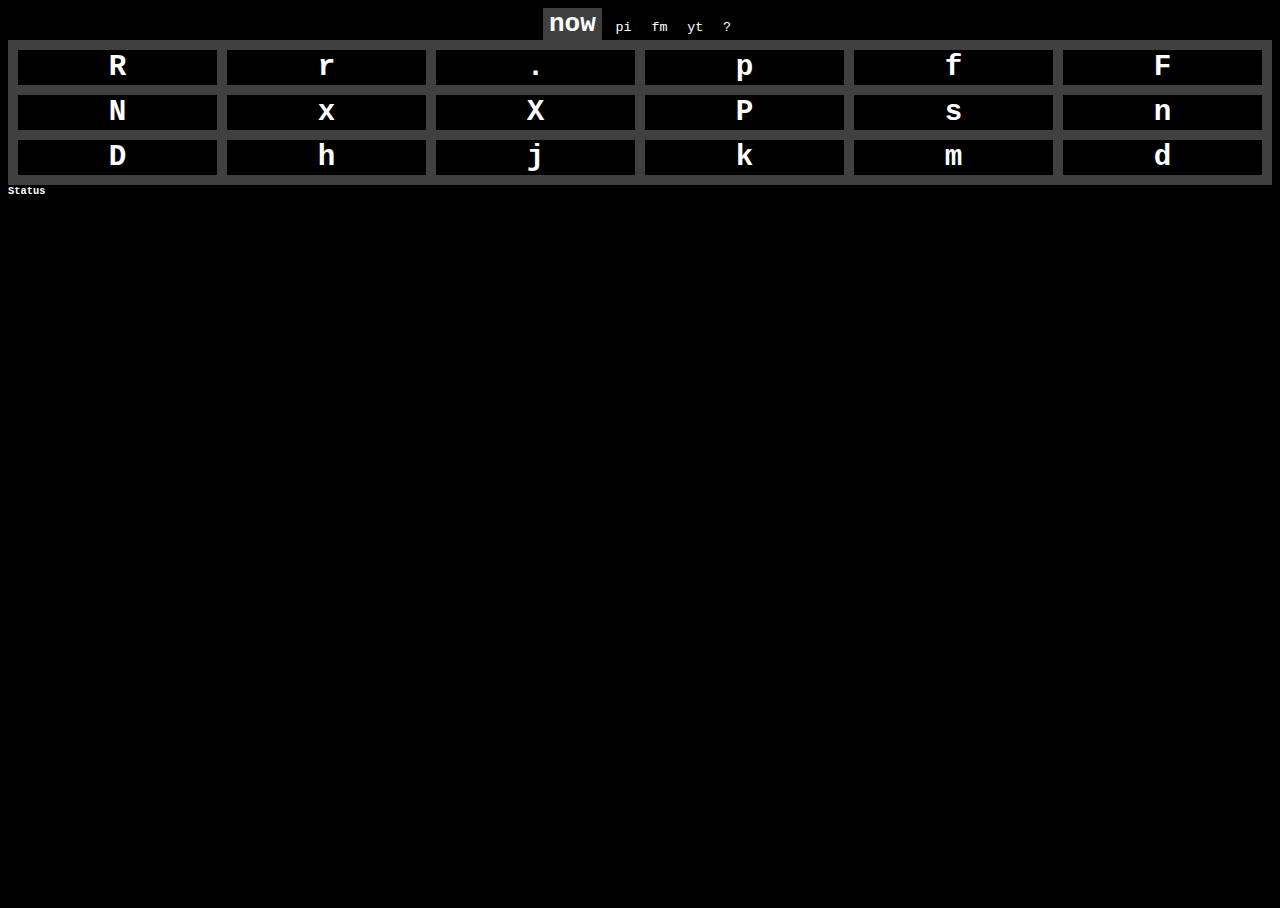
==== index.html @ 47424efc "version 1.1" ====
<!DOCTYPE html>
<!-- (C) 2013 SZABO Gergely <szg@subogero.com> GNU AGPL v3 -->
<html>
<head>
<meta charset="UTF-8">
<meta name="viewport" content="width=device-width, initial-scale=1.0">
<script src="http://hammerjs.github.io/dist/hammer.min.js"></script>
<script src="raspberry.js"></script>
<script src="fm.js"></script>
<script src="u2b.js"></script>
<script src="controls.js"></script>
<link rel="stylesheet" type="text/css" href="style.css">
<link rel="icon" href="rpi.jpg">
</head>
<body>
<script>con.getStatus();</script>
<div class="con">
<button id="blist" onclick="con.browse('list')" title="Playlist">now</button>
<button id="bhome" onclick="con.browse('home')" title="Local stuff">pi</button>
<button id="bfm"   onclick="con.browse('fm')"   title="Internet Radio">fm</button>
<button id="byt"   onclick="con.browse('yt')"   title="YouTube">yt</button>
<button id="bhelp" onclick="con.browse('help')" title="Help">?</button>
</div>
<div class="con" id="list">
<table style="width:100%"><tr>
<td><a href="javascript:void(0)" onclick="con.send('R')" title="Rewind 600s" ><div>R</div></a></td>
<td><a href="javascript:void(0)" onclick="con.send('r')" title="Rewind 30s"  ><div>r</div></a></td>
<td><a href="javascript:void(0)" onclick="con.send('.')" title="Repeat"      ><div>.</div></a></td>
<td><a href="javascript:void(0)" onclick="con.send('p')" title="Play/Pause"  ><div>p</div></a></td>
<td><a href="javascript:void(0)" onclick="con.send('f')" title="Forward 30s" ><div>f</div></a></td>
<td><a href="javascript:void(0)" onclick="con.send('F')" title="Forward 600s"><div>F</div></a></td>
</tr><tr>
<td><a href="javascript:void(0)" onclick="con.send('N')" title="Previous"    ><div>N</div></a></td>
<td><a href="javascript:void(0)" onclick="con.send('x')" title="Delete track"><div>x</div></a></td>
<td><a href="javascript:void(0)" onclick="con.send('X')" title="Delete list" ><div>X</div></a></td>
<td><a href="javascript:void(0)" onclick="con.send('P')" title="Stop"        ><div>P</div></a></td>
<td><a href="javascript:void(0)" onclick="con.send('s')" title="Toggle subs" ><div>s</div></a></td>
<td><a href="javascript:void(0)" onclick="con.send('n')" title="Next"        ><div>n</div></a></td>
</tr><tr>
<td><a href="javascript:void(0)" onclick="con.send('D')" title="Previous dir"><div>D</div></a></td>
<td><a href="javascript:void(0)" onclick="con.send('h')" title="HDMI Audio"  ><div>h</div></a></td>
<td><a href="javascript:void(0)" onclick="con.send('j')" title="Jack Audio"  ><div>j</div></a></td>
<td><a href="javascript:void(0)" onclick="con.send('k')" title="Next sound"  ><div>k</div></a></td>
<td><a href="javascript:void(0)" onclick="con.send('m')" title="Next subs"   ><div>m</div></a></td>
<td><a href="javascript:void(0)" onclick="con.send('d')" title="Next dir"    ><div>d</div></a></td>
</tr></table>
<div class="st" id="st">Status</div>
</div>
<div class="browse" id="home">Stuff on the Raspberry Pi</div>
<div class="browse" id="fm">Internet Radio Stations</div>
<div class="browse" id="yt">Search YouTube<br>
<form name="ytsearch">
<input type="text" name="ytq" size="35" maxlength="80"
onkeydown="if (event.keyCode == 13) { u2b.search(this.value); return false; }">
</form>
<div id="ytstate"><br></div>
<div id="ythits"></div>
</div>
<div class="browse" id="help">
<p class="even"><strong>Browsing</strong></p>
<p class="odd" ><button>i</button> Insert into playlist before current</p>
<p class="even"><button>a</button> Insert into playlist after current</p>
<p class="odd" ><button>A</button> Append to the end of the playlist</p>
<p class="even"><button>I</button> Interrupt playlist, play now</p>
<p class="odd" ><button>H</button> interrupt playlist, play on HDMI</p>
<p class="even"><button>J</button> interrupt playlist, play on Jack</p>
<p class="odd" ><strong>Playlist</strong></p>
<p class="even"><button>R</button> Rewind 600s </p>
<p class="odd" ><button>r</button> Rewind 30s  </p>
<p class="even"><button>.</button> Repeat      </p>
<p class="odd" ><button>p</button> Play/Pause  </p>
<p class="even"><button>f</button> Forward 30s </p>
<p class="odd" ><button>F</button> Forward 600s</p>
<p class="even"><button>N</button> Previous    </p>
<p class="odd" ><button>x</button> Delete track</p>
<p class="even"><button>X</button> Delete list </p>
<p class="odd" ><button>P</button> Stop        </p>
<p class="even"><button>s</button> Toggle subs </p>
<p class="odd" ><button>n</button> Next        </p>
<p class="even"><button>D</button> Previous dir</p>
<p class="odd" ><button>h</button> HDMI Audio  </p>
<p class="even"><button>j</button> Jack Audio  </p>
<p class="odd" ><button>k</button> Next sound  </p>
<p class="even"><button>m</button> Next subs   </p>
<p class="odd" ><button>d</button> Next dir    </p>
<p class="even"><strong>Gestures</strong></p>
<p class="odd" >Swipe left - Change to tab right</p>
<p class="even">Swipe right - Change to tab left</p>
<p class="odd" >Long press - Change to Help tab</p>
<p class="even"><strong>About RemotePi</strong></p>
<p class="odd">
remotepi 1.1<br>
Free software, distributed under the GNU AGPL v3 license<br>
Copyright 2013-2015 SZABO Gergely <szg@subogero.com>
<a href="mailto:szg@subogero.com">szg@subogero.com</a>
</p>
</div>
<script>con.browse('list');</script>
</body>
</html>
---- style.css ----
/* (C) 2013 SZABO Gergely <szg@subogero.com> GNU AGPL v3 */
html, body {
  background-color:black; color:white; font-family:Monospace;
  margin:none; padding:none;
  height: 100%;
}
button {
  background-color:black; color:white; font-family:Monospace;
  border: 1px solid white; padding:none
}
table, th, td {
  background-color:black;
  border: 10px solid #404040;
  border-collapse: collapse;
  table-layout: fixed;
  font-size:150%;
}
td.dev { width:100%; height:100% }
td a:link { color:white }
input[type=button] {
  background-color:black; color:white; font-family:Monospace;
  border: 1px solid white; padding:none
}
div.st {
  background-color:black; color:white;
  font-size:80%; font-weight:bold; text-align:left;
}
div.con { text-align:center }
div.con button { color:white }
button.tabhi { border:none; background-color:#404040; font-weight:bold; font-size:200% }
button.tablo { border:none; background-color:black }
#list { background-color:#404040; display:none }
div.browse { display:none }
#fm { background-color:#404040 }
#yt { background-color:#404040 }
p.even { background-color:#404040; margin:0; line-height:180% }
p.odd  { background-color:black; margin:0; line-height:180% }
p.now  { background-color:#202020; color:#fff080; margin:0; line-height:180% }
#nowplaying { background-color:#black; padding:5px }
#nowplaying > div { background-color:#fff080; height:5px }
a:link    { font-weight:bold; color:#b0b0ff; text-decoration:none }
a:visited { font-weight:bold; color:#b0b0ff; text-decoration:none }
hr { border:0; padding:0 }
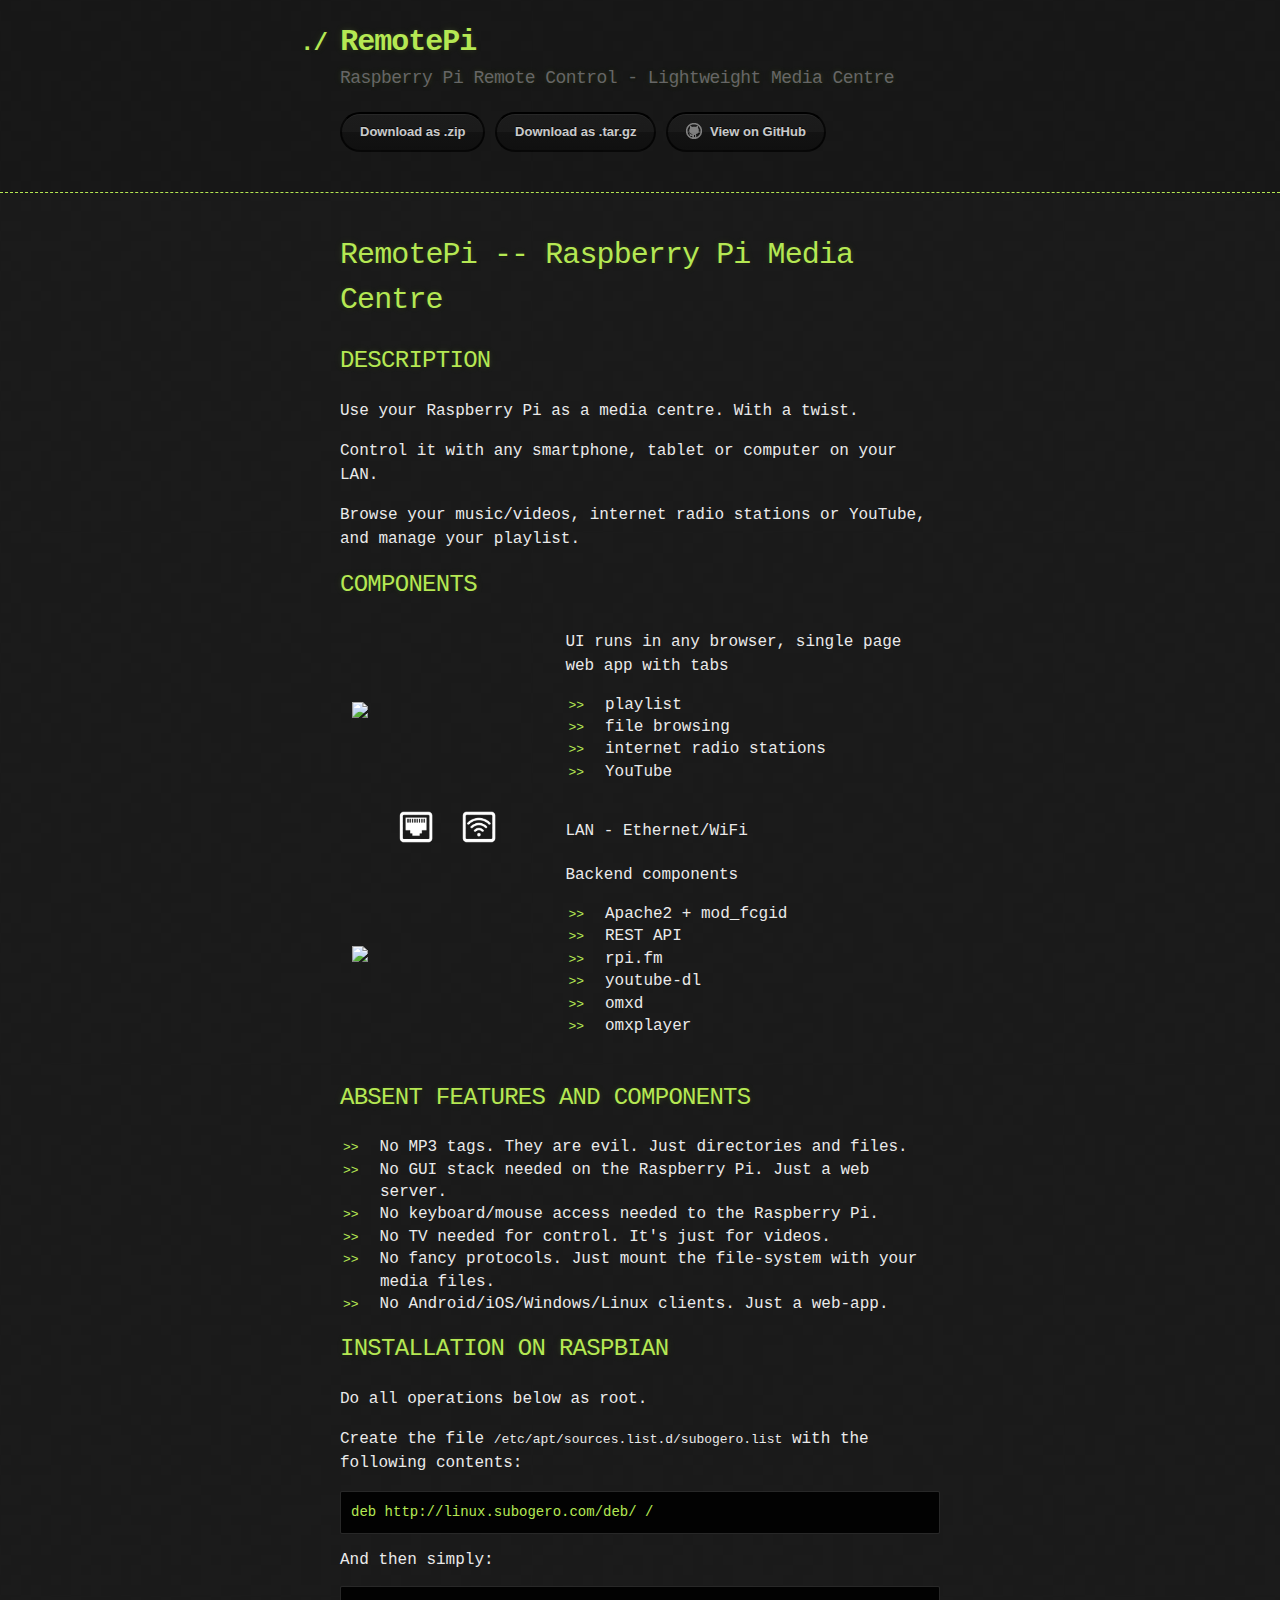
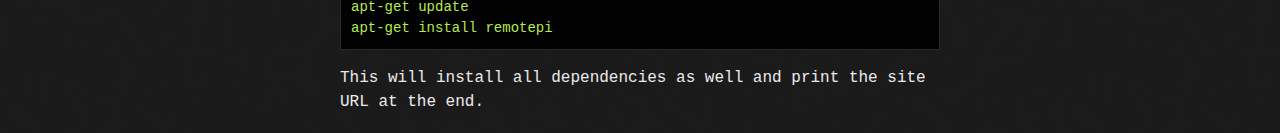
==== commit cf9a8ce1: "Soothing message about printing the site URL" ====
--- a/index.html
+++ b/index.html
@@ -1,100 +1,105 @@
 <!DOCTYPE html>
-<!-- (C) 2013 SZABO Gergely <szg@subogero.com> GNU AGPL v3 -->
 <html>
-<head>
-<meta charset="UTF-8">
-<meta name="viewport" content="width=device-width, initial-scale=1.0">
-<script src="http://hammerjs.github.io/dist/hammer.min.js"></script>
-<script src="raspberry.js"></script>
-<script src="fm.js"></script>
-<script src="u2b.js"></script>
-<script src="controls.js"></script>
-<link rel="stylesheet" type="text/css" href="style.css">
-<link rel="icon" href="rpi.jpg">
-</head>
-<body>
-<script>con.getStatus();</script>
-<div class="con">
-<button id="blist" onclick="con.browse('list')" title="Playlist">now</button>
-<button id="bhome" onclick="con.browse('home')" title="Local stuff">pi</button>
-<button id="bfm"   onclick="con.browse('fm')"   title="Internet Radio">fm</button>
-<button id="byt"   onclick="con.browse('yt')"   title="YouTube">yt</button>
-<button id="bhelp" onclick="con.browse('help')" title="Help">?</button>
-</div>
-<div class="con" id="list">
-<table style="width:100%"><tr>
-<td><a href="javascript:void(0)" onclick="con.send('R')" title="Rewind 600s" ><div>R</div></a></td>
-<td><a href="javascript:void(0)" onclick="con.send('r')" title="Rewind 30s"  ><div>r</div></a></td>
-<td><a href="javascript:void(0)" onclick="con.send('.')" title="Repeat"      ><div>.</div></a></td>
-<td><a href="javascript:void(0)" onclick="con.send('p')" title="Play/Pause"  ><div>p</div></a></td>
-<td><a href="javascript:void(0)" onclick="con.send('f')" title="Forward 30s" ><div>f</div></a></td>
-<td><a href="javascript:void(0)" onclick="con.send('F')" title="Forward 600s"><div>F</div></a></td>
-</tr><tr>
-<td><a href="javascript:void(0)" onclick="con.send('N')" title="Previous"    ><div>N</div></a></td>
-<td><a href="javascript:void(0)" onclick="con.send('x')" title="Delete track"><div>x</div></a></td>
-<td><a href="javascript:void(0)" onclick="con.send('X')" title="Delete list" ><div>X</div></a></td>
-<td><a href="javascript:void(0)" onclick="con.send('P')" title="Stop"        ><div>P</div></a></td>
-<td><a href="javascript:void(0)" onclick="con.send('s')" title="Toggle subs" ><div>s</div></a></td>
-<td><a href="javascript:void(0)" onclick="con.send('n')" title="Next"        ><div>n</div></a></td>
-</tr><tr>
-<td><a href="javascript:void(0)" onclick="con.send('D')" title="Previous dir"><div>D</div></a></td>
-<td><a href="javascript:void(0)" onclick="con.send('h')" title="HDMI Audio"  ><div>h</div></a></td>
-<td><a href="javascript:void(0)" onclick="con.send('j')" title="Jack Audio"  ><div>j</div></a></td>
-<td><a href="javascript:void(0)" onclick="con.send('k')" title="Next sound"  ><div>k</div></a></td>
-<td><a href="javascript:void(0)" onclick="con.send('m')" title="Next subs"   ><div>m</div></a></td>
-<td><a href="javascript:void(0)" onclick="con.send('d')" title="Next dir"    ><div>d</div></a></td>
-</tr></table>
-<div class="st" id="st">Status</div>
-</div>
-<div class="browse" id="home">Stuff on the Raspberry Pi</div>
-<div class="browse" id="fm">Internet Radio Stations</div>
-<div class="browse" id="yt">Search YouTube<br>
-<form name="ytsearch">
-<input type="text" name="ytq" size="35" maxlength="80"
-onkeydown="if (event.keyCode == 13) { u2b.search(this.value); return false; }">
-</form>
-<div id="ytstate"><br></div>
-<div id="ythits"></div>
-</div>
-<div class="browse" id="help">
-<p class="even"><strong>Browsing</strong></p>
-<p class="odd" ><button>i</button> Insert into playlist before current</p>
-<p class="even"><button>a</button> Insert into playlist after current</p>
-<p class="odd" ><button>A</button> Append to the end of the playlist</p>
-<p class="even"><button>I</button> Interrupt playlist, play now</p>
-<p class="odd" ><button>H</button> interrupt playlist, play on HDMI</p>
-<p class="even"><button>J</button> interrupt playlist, play on Jack</p>
-<p class="odd" ><strong>Playlist</strong></p>
-<p class="even"><button>R</button> Rewind 600s </p>
-<p class="odd" ><button>r</button> Rewind 30s  </p>
-<p class="even"><button>.</button> Repeat      </p>
-<p class="odd" ><button>p</button> Play/Pause  </p>
-<p class="even"><button>f</button> Forward 30s </p>
-<p class="odd" ><button>F</button> Forward 600s</p>
-<p class="even"><button>N</button> Previous    </p>
-<p class="odd" ><button>x</button> Delete track</p>
-<p class="even"><button>X</button> Delete list </p>
-<p class="odd" ><button>P</button> Stop        </p>
-<p class="even"><button>s</button> Toggle subs </p>
-<p class="odd" ><button>n</button> Next        </p>
-<p class="even"><button>D</button> Previous dir</p>
-<p class="odd" ><button>h</button> HDMI Audio  </p>
-<p class="even"><button>j</button> Jack Audio  </p>
-<p class="odd" ><button>k</button> Next sound  </p>
-<p class="even"><button>m</button> Next subs   </p>
-<p class="odd" ><button>d</button> Next dir    </p>
-<p class="even"><strong>Gestures</strong></p>
-<p class="odd" >Swipe left - Change to tab right</p>
-<p class="even">Swipe right - Change to tab left</p>
-<p class="odd" >Long press - Change to Help tab</p>
-<p class="even"><strong>About RemotePi</strong></p>
-<p class="odd">
-remotepi 1.1<br>
-Free software, distributed under the GNU AGPL v3 license<br>
-Copyright 2013-2015 SZABO Gergely <szg@subogero.com>
-<a href="mailto:szg@subogero.com">szg@subogero.com</a>
-</p>
-</div>
-<script>con.browse('list');</script>
-</body>
+  <head>
+    <meta charset='utf-8'>
+    <meta http-equiv="X-UA-Compatible" content="chrome=1">
+
+    <link rel="stylesheet" type="text/css" href="stylesheets/stylesheet.css" media="screen">
+    <link rel="stylesheet" type="text/css" href="stylesheets/pygment_trac.css" media="screen">
+    <link rel="stylesheet" type="text/css" href="stylesheets/print.css" media="print">
+
+    <title>RemotePi by subogero</title>
+  </head>
+
+  <body>
+
+    <header>
+      <div class="container">
+        <h1>RemotePi</h1>
+        <h2>Raspberry Pi Remote Control - Lightweight Media Centre</h2>
+
+        <section id="downloads">
+          <a href="https://github.com/subogero/remotepi/zipball/master" class="btn">Download as .zip</a>
+          <a href="https://github.com/subogero/remotepi/tarball/master" class="btn">Download as .tar.gz</a>
+          <a href="https://github.com/subogero/remotepi" class="btn btn-github"><span class="icon"></span>View on GitHub</a>
+        </section>
+      </div>
+    </header>
+
+    <div class="container">
+      <section id="main_content">
+        <h1>
+<a id="remotepi----raspberry-pi-media-centre-with-remote-control" class="anchor" href="#remotepi----raspberry-pi-media-centre-with-remote-control" aria-hidden="true"><span class="octicon octicon-link"></span></a>RemotePi -- Raspberry Pi Media Centre</h1>
+
+<h2>
+<a id="description" class="anchor" href="#description" aria-hidden="true"><span class="octicon octicon-link"></span></a>DESCRIPTION</h2>
+
+<p>Use your Raspberry Pi as a media centre. With a twist.</p>
+
+<p>Control it with any smartphone, tablet or computer on your LAN.</p>
+
+<p>Browse your music/videos, internet radio stations or YouTube,
+and manage your playlist.</p>
+
+<h2>
+<a id="components" class="anchor" href="#components" aria-hidden="true"><span class="octicon octicon-link"></span></a>COMPONENTS</h2>
+
+<table>
+<tr>
+<td><img src="images/ui.jpg"></td>
+<td>
+UI runs in any browser, single page web app with tabs
+<ul>
+<li>playlist</li>
+<li>file browsing</li>
+<li>internet radio stations</li>
+<li>YouTube</li>
+</ul>
+</td>
+</tr>
+<tr>
+<td><img src="images/lan.png"></td>
+<td>LAN - Ethernet/WiFi</td>
+</tr>
+<tr>
+<td><img src="images/raspi.png"></td>
+<td>
+Backend components
+<ul>
+<li>Apache2 + mod_fcgid</li>
+<li>REST API</li>
+<li>rpi.fm</li>
+<li>youtube-dl</li>
+<li>omxd</li>
+<li>omxplayer</li>
+</ul>
+</td>
+</tr>
+</table>
+
+<h2>
+<a id="absent" class="anchor" href="#absent" aria-hidden="true"><span class="octicon octicon-link"></span></a>ABSENT FEATURES AND COMPONENTS</h2>
+
+<ul>
+<li>No MP3 tags. They are evil. Just directories and files.</li>
+<li>No GUI stack needed on the Raspberry Pi. Just a web server.</li>
+<li>No keyboard/mouse access needed to the Raspberry Pi.</li>
+<li>No TV needed for control. It's just for videos.</li>
+<li>No fancy protocols. Just mount the file-system with your media files.</li>
+<li>No Android/iOS/Windows/Linux clients. Just a web-app.</li>
+</ul>
+
+<h2>
+<a id="install" class="anchor" href="#install" aria-hidden="true"><span class="octicon octicon-link"></span></a>INSTALLATION ON RASPBIAN</h2>
+
+<p>Do all operations below as root.</p>
+<p>Create the file <code>/etc/apt/sources.list.d/subogero.list</code> with the following contents:</p>
+<pre>deb http://linux.subogero.com/deb/ /</pre>
+And then simply:
+<pre>
+apt-get update
+apt-get install remotepi
+</pre>
+<p>This will install all dependencies as well and print the site URL at the end.</p>
+  </body>
 </html>
--- a/stylesheets/stylesheet.css
+++ b/stylesheets/stylesheet.css
@@ -0,0 +1,247 @@
+body {
+  margin: 0;
+  padding: 0;
+  background: #151515 url("../images/bkg.png") 0 0;
+  color: #eaeaea;
+  font: 16px;
+  line-height: 1.5;
+  font-family: Monaco, "Bitstream Vera Sans Mono", "Lucida Console", Terminal, monospace;
+}
+
+/* General & 'Reset' Stuff */
+
+.container {
+  width: 90%;
+  max-width: 600px;
+  margin: 0 auto;
+}
+
+section {
+  display: block;
+  margin: 0 0 20px 0;
+}
+
+h1, h2, h3, h4, h5, h6 {
+  margin: 0 0 20px;
+}
+
+li {
+  line-height: 1.4 ;
+}
+
+/* Header, <header>
+   header   - container
+   h1       - project name
+   h2       - project description
+*/
+
+header {
+  background: rgba(0, 0, 0, 0.1);
+  width: 100%;
+  border-bottom: 1px dashed #b5e853;
+  padding: 20px 0;
+  margin: 0 0 40px 0;
+}
+
+header h1 {
+  font-size: 30px;
+  line-height: 1.5;
+  margin: 0 0 0 -40px;
+  font-weight: bold;
+  font-family: Monaco, "Bitstream Vera Sans Mono", "Lucida Console", Terminal, monospace;
+  color: #b5e853;
+  text-shadow: 0 1px 1px rgba(0, 0, 0, 0.1),
+               0 0 5px rgba(181, 232, 83, 0.1),
+               0 0 10px rgba(181, 232, 83, 0.1);
+  letter-spacing: -1px;
+  -webkit-font-smoothing: antialiased;
+}
+
+header h1:before {
+  content: "./ ";
+  font-size: 24px;
+}
+
+header h2 {
+  font-size: 18px;
+  font-weight: 300;
+  color: #666;
+}
+
+#downloads .btn {
+  display: inline-block;
+  text-align: center;
+  margin: 0;
+}
+
+/* Main Content
+*/
+
+#main_content {
+  width: 100%;
+  -webkit-font-smoothing: antialiased;
+}
+section img {
+  max-width: 100%
+}
+
+h1, h2, h3, h4, h5, h6 {
+  font-weight: normal;
+  font-family: Monaco, "Bitstream Vera Sans Mono", "Lucida Console", Terminal, monospace;
+  color: #b5e853;
+  letter-spacing: -0.03em;
+  text-shadow: 0 1px 1px rgba(0, 0, 0, 0.1),
+               0 0 5px rgba(181, 232, 83, 0.1),
+               0 0 10px rgba(181, 232, 83, 0.1);
+}
+
+#main_content h1 {
+  font-size: 30px;
+}
+
+#main_content h2 {
+  font-size: 24px;
+}
+
+#main_content h3 {
+  font-size: 18px;
+}
+
+#main_content h4 {
+  font-size: 14px;
+}
+
+#main_content h5 {
+  font-size: 12px;
+  text-transform: uppercase;
+  margin: 0 0 5px 0;
+}
+
+#main_content h6 {
+  font-size: 12px;
+  text-transform: uppercase;
+  color: #999;
+  margin: 0 0 5px 0;
+}
+
+dt {
+  font-style: italic;
+  font-weight: bold;
+}
+
+ul li {
+  list-style: none;
+}
+
+ul li:before {
+  content: ">>";
+  font-family: Monaco, "Bitstream Vera Sans Mono", "Lucida Console", Terminal, monospace;
+  font-size: 13px;
+  color: #b5e853;
+  margin-left: -37px;
+  margin-right: 21px;
+  line-height: 16px;
+}
+
+blockquote {
+  color: #aaa;
+  padding-left: 10px;
+  border-left: 1px dotted #666;
+}
+
+pre {
+  background: rgba(0, 0, 0, 0.9);
+  border: 1px solid rgba(255, 255, 255, 0.15);
+  padding: 10px;
+  font-size: 14px;
+  color: #b5e853;
+  border-radius: 2px;
+  -moz-border-radius: 2px;
+  -webkit-border-radius: 2px;
+  text-wrap: normal;
+  overflow: auto;
+  overflow-y: hidden;
+}
+
+table {
+  width: 100%;
+  margin: 0 0 20px 0;
+}
+
+th {
+  text-align: left;
+  border-bottom: 1px dashed #b5e853;
+  padding: 5px 10px;
+}
+
+td {
+  padding: 5px 10px;
+}
+
+hr {
+  height: 0;
+  border: 0;
+  border-bottom: 1px dashed #b5e853;
+  color: #b5e853;
+}
+
+/* Buttons
+*/
+
+.btn {
+  display: inline-block;
+  background: -webkit-linear-gradient(top, rgba(40, 40, 40, 0.3), rgba(35, 35, 35, 0.3) 50%, rgba(10, 10, 10, 0.3) 50%, rgba(0, 0, 0, 0.3));
+  padding: 8px 18px;
+  border-radius: 50px;
+  border: 2px solid rgba(0, 0, 0, 0.7);
+  border-bottom: 2px solid rgba(0, 0, 0, 0.7);
+  border-top: 2px solid rgba(0, 0, 0, 1);
+  color: rgba(255, 255, 255, 0.8);
+  font-family: Helvetica, Arial, sans-serif;
+  font-weight: bold;
+  font-size: 13px;
+  text-decoration: none;
+  text-shadow: 0 -1px 0 rgba(0, 0, 0, 0.75);
+  box-shadow: inset 0 1px 0 rgba(255, 255, 255, 0.05);
+}
+
+.btn:hover {
+  background: -webkit-linear-gradient(top, rgba(40, 40, 40, 0.6), rgba(35, 35, 35, 0.6) 50%, rgba(10, 10, 10, 0.8) 50%, rgba(0, 0, 0, 0.8));
+}
+
+.btn .icon {
+  display: inline-block;
+  width: 16px;
+  height: 16px;
+  margin: 1px 8px 0 0;
+  float: left;
+}
+
+.btn-github .icon {
+  opacity: 0.6;
+  background: url("../images/blacktocat.png") 0 0 no-repeat;
+}
+
+/* Links
+   a, a:hover, a:visited
+*/
+
+a {
+  color: #63c0f5;
+  text-shadow: 0 0 5px rgba(104, 182, 255, 0.5);
+}
+
+/* Clearfix */
+
+.cf:before, .cf:after {
+  content:"";
+  display:table;
+}
+
+.cf:after {
+  clear:both;
+}
+
+.cf {
+  zoom:1;
+}--- a/stylesheets/pygment_trac.css
+++ b/stylesheets/pygment_trac.css
@@ -0,0 +1,68 @@
+.highlight .c { color: #999988; font-style: italic } /* Comment */
+.highlight .err { color: #a61717; background-color: #e3d2d2 } /* Error */
+.highlight .k { font-weight: bold } /* Keyword */
+.highlight .o { font-weight: bold } /* Operator */
+.highlight .cm { color: #999988; font-style: italic } /* Comment.Multiline */
+.highlight .cp { color: #999999; font-weight: bold } /* Comment.Preproc */
+.highlight .c1 { color: #999988; font-style: italic } /* Comment.Single */
+.highlight .cs { color: #999999; font-weight: bold; font-style: italic } /* Comment.Special */
+.highlight .gd { color: #000000; background-color: #ffdddd } /* Generic.Deleted */
+.highlight .gd .x { color: #000000; background-color: #ffaaaa } /* Generic.Deleted.Specific */
+.highlight .ge { font-style: italic } /* Generic.Emph */
+.highlight .gr { color: #aa0000 } /* Generic.Error */
+.highlight .gh { color: #999999 } /* Generic.Heading */
+.highlight .gi { color: #000000; background-color: #ddffdd } /* Generic.Inserted */
+.highlight .gi .x { color: #000000; background-color: #aaffaa } /* Generic.Inserted.Specific */
+.highlight .go { color: #888888 } /* Generic.Output */
+.highlight .gp { color: #555555 } /* Generic.Prompt */
+.highlight .gs { font-weight: bold } /* Generic.Strong */
+.highlight .gu { color: #800080; font-weight: bold; } /* Generic.Subheading */
+.highlight .gt { color: #aa0000 } /* Generic.Traceback */
+.highlight .kc { font-weight: bold } /* Keyword.Constant */
+.highlight .kd { font-weight: bold } /* Keyword.Declaration */
+.highlight .kn { font-weight: bold } /* Keyword.Namespace */
+.highlight .kp { font-weight: bold } /* Keyword.Pseudo */
+.highlight .kr { font-weight: bold } /* Keyword.Reserved */
+.highlight .kt { color: #445588; font-weight: bold } /* Keyword.Type */
+.highlight .m { color: #009999 } /* Literal.Number */
+.highlight .s { color: #d14 } /* Literal.String */
+.highlight .na { color: #008080 } /* Name.Attribute */
+.highlight .nb { color: #0086B3 } /* Name.Builtin */
+.highlight .nc { color: #445588; font-weight: bold } /* Name.Class */
+.highlight .no { color: #008080 } /* Name.Constant */
+.highlight .ni { color: #800080 } /* Name.Entity */
+.highlight .ne { color: #990000; font-weight: bold } /* Name.Exception */
+.highlight .nf { color: #990000; font-weight: bold } /* Name.Function */
+.highlight .nn { color: #555555 } /* Name.Namespace */
+.highlight .nt { color: #CBDFFF } /* Name.Tag */
+.highlight .nv { color: #008080 } /* Name.Variable */
+.highlight .ow { font-weight: bold } /* Operator.Word */
+.highlight .w { color: #bbbbbb } /* Text.Whitespace */
+.highlight .mf { color: #009999 } /* Literal.Number.Float */
+.highlight .mh { color: #009999 } /* Literal.Number.Hex */
+.highlight .mi { color: #009999 } /* Literal.Number.Integer */
+.highlight .mo { color: #009999 } /* Literal.Number.Oct */
+.highlight .sb { color: #d14 } /* Literal.String.Backtick */
+.highlight .sc { color: #d14 } /* Literal.String.Char */
+.highlight .sd { color: #d14 } /* Literal.String.Doc */
+.highlight .s2 { color: #d14 } /* Literal.String.Double */
+.highlight .se { color: #d14 } /* Literal.String.Escape */
+.highlight .sh { color: #d14 } /* Literal.String.Heredoc */
+.highlight .si { color: #d14 } /* Literal.String.Interpol */
+.highlight .sx { color: #d14 } /* Literal.String.Other */
+.highlight .sr { color: #009926 } /* Literal.String.Regex */
+.highlight .s1 { color: #d14 } /* Literal.String.Single */
+.highlight .ss { color: #990073 } /* Literal.String.Symbol */
+.highlight .bp { color: #999999 } /* Name.Builtin.Pseudo */
+.highlight .vc { color: #008080 } /* Name.Variable.Class */
+.highlight .vg { color: #008080 } /* Name.Variable.Global */
+.highlight .vi { color: #008080 } /* Name.Variable.Instance */
+.highlight .il { color: #009999 } /* Literal.Number.Integer.Long */
+
+.type-csharp .highlight .k { color: #0000FF }
+.type-csharp .highlight .kt { color: #0000FF }
+.type-csharp .highlight .nf { color: #000000; font-weight: normal }
+.type-csharp .highlight .nc { color: #2B91AF }
+.type-csharp .highlight .nn { color: #000000 }
+.type-csharp .highlight .s { color: #A31515 }
+.type-csharp .highlight .sc { color: #A31515 }
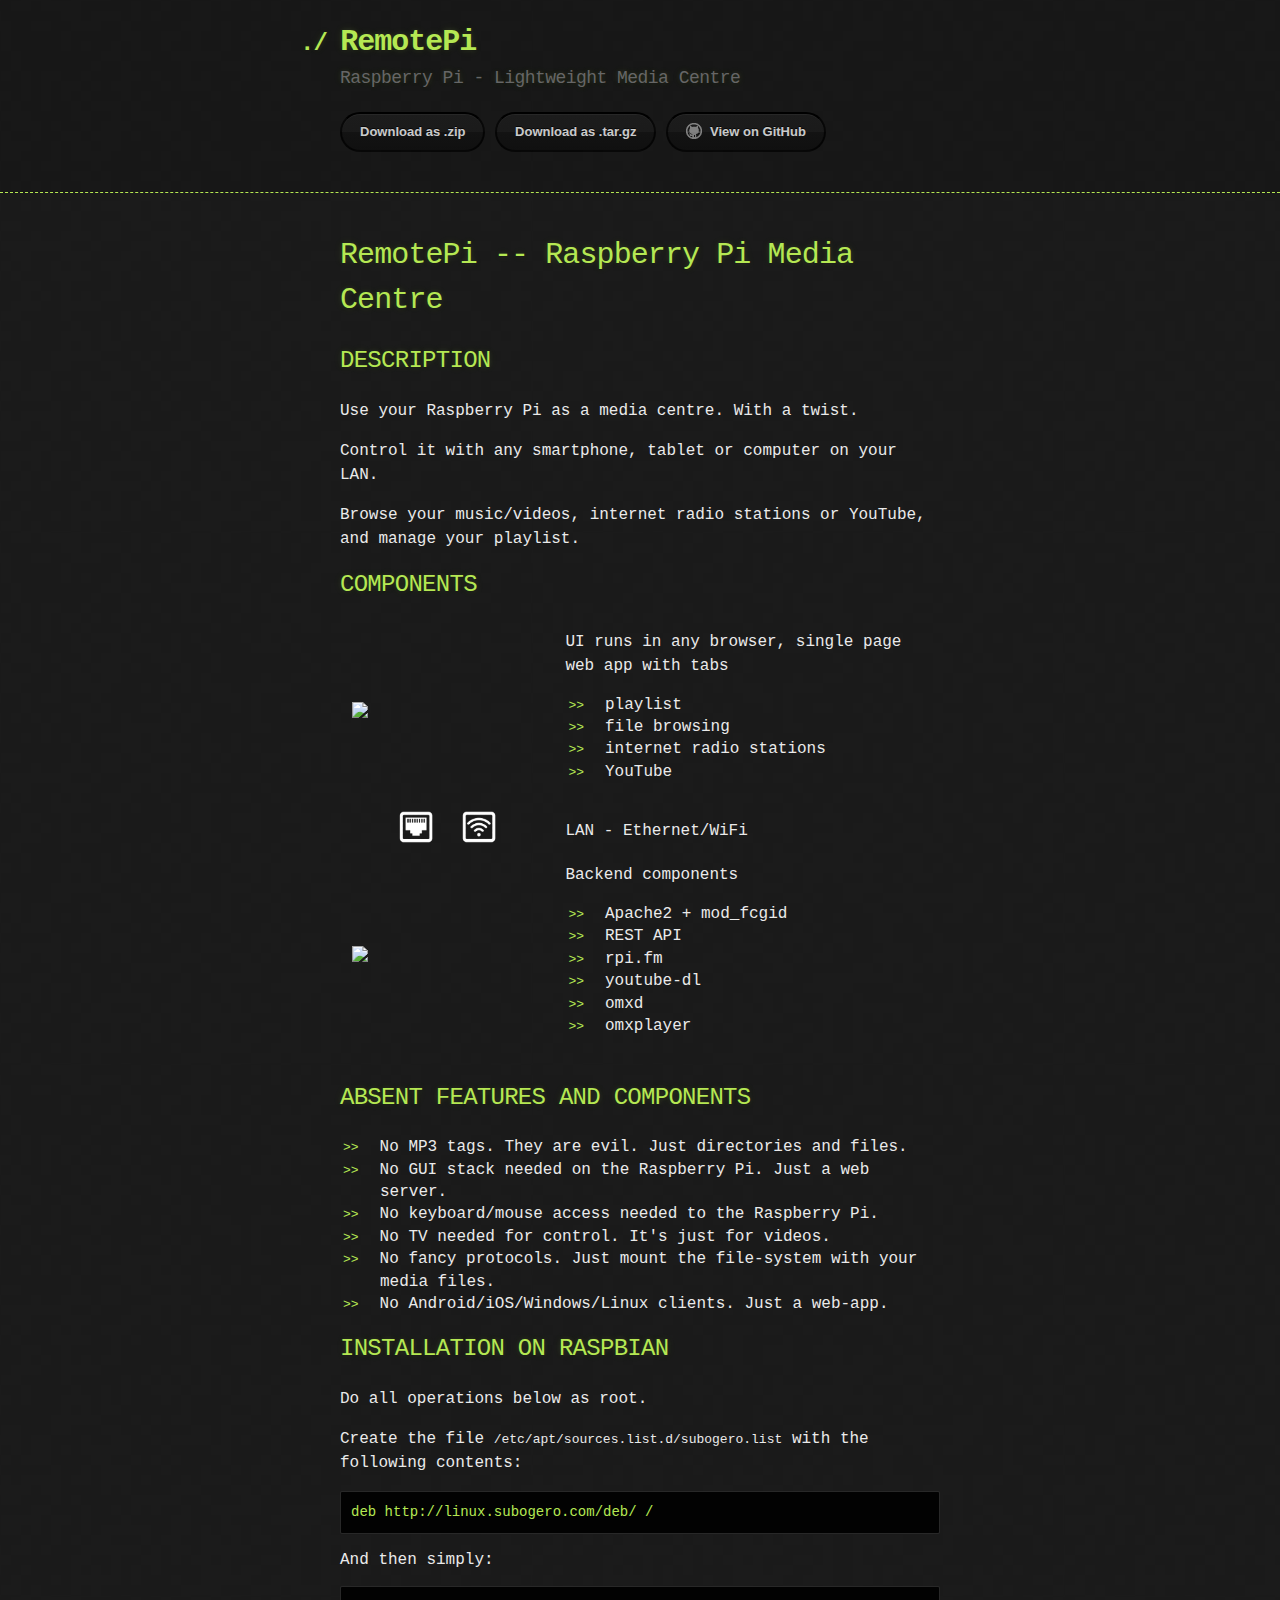
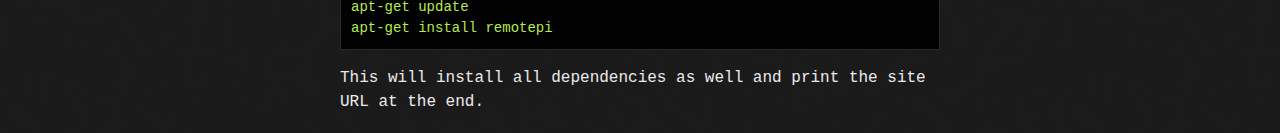
==== commit 6382200b: "Simpler title" ====
--- a/index.html
+++ b/index.html
@@ -16,7 +16,7 @@
     <header>
       <div class="container">
         <h1>RemotePi</h1>
-        <h2>Raspberry Pi Remote Control - Lightweight Media Centre</h2>
+        <h2>Raspberry Pi - Lightweight Media Centre</h2>
 
         <section id="downloads">
           <a href="https://github.com/subogero/remotepi/zipball/master" class="btn">Download as .zip</a>
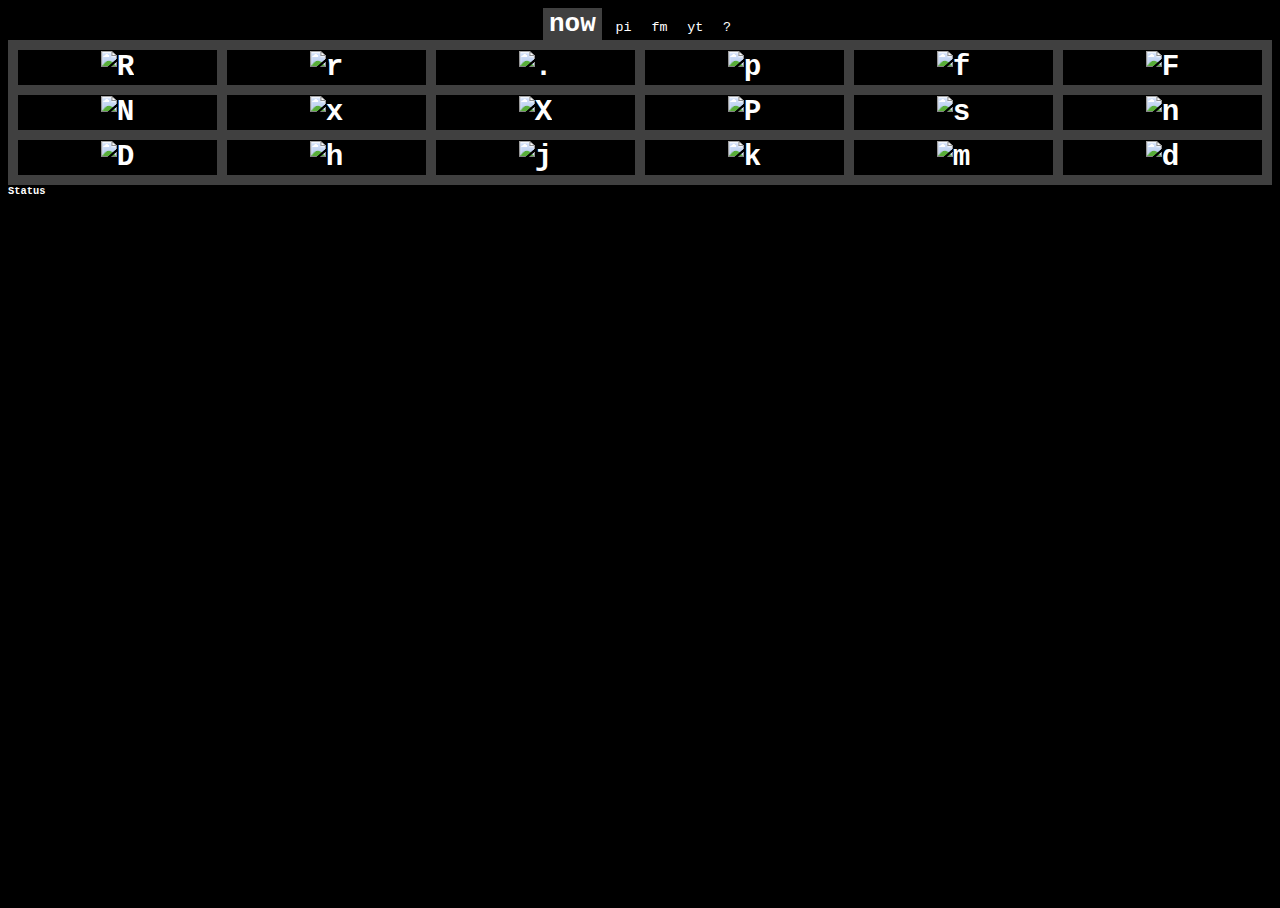
==== commit ea3e707f: "version 1.2" ====
--- a/index.html
+++ b/index.html
@@ -1,105 +1,98 @@
 <!DOCTYPE html>
+<!-- (C) 2013 SZABO Gergely <szg@subogero.com> GNU AGPL v3 -->
 <html>
-  <head>
-    <meta charset='utf-8'>
-    <meta http-equiv="X-UA-Compatible" content="chrome=1">
-
-    <link rel="stylesheet" type="text/css" href="stylesheets/stylesheet.css" media="screen">
-    <link rel="stylesheet" type="text/css" href="stylesheets/pygment_trac.css" media="screen">
-    <link rel="stylesheet" type="text/css" href="stylesheets/print.css" media="print">
-
-    <title>RemotePi by subogero</title>
-  </head>
-
-  <body>
-
-    <header>
-      <div class="container">
-        <h1>RemotePi</h1>
-        <h2>Raspberry Pi - Lightweight Media Centre</h2>
-
-        <section id="downloads">
-          <a href="https://github.com/subogero/remotepi/zipball/master" class="btn">Download as .zip</a>
-          <a href="https://github.com/subogero/remotepi/tarball/master" class="btn">Download as .tar.gz</a>
-          <a href="https://github.com/subogero/remotepi" class="btn btn-github"><span class="icon"></span>View on GitHub</a>
-        </section>
-      </div>
-    </header>
-
-    <div class="container">
-      <section id="main_content">
-        <h1>
-<a id="remotepi----raspberry-pi-media-centre-with-remote-control" class="anchor" href="#remotepi----raspberry-pi-media-centre-with-remote-control" aria-hidden="true"><span class="octicon octicon-link"></span></a>RemotePi -- Raspberry Pi Media Centre</h1>
-
-<h2>
-<a id="description" class="anchor" href="#description" aria-hidden="true"><span class="octicon octicon-link"></span></a>DESCRIPTION</h2>
-
-<p>Use your Raspberry Pi as a media centre. With a twist.</p>
-
-<p>Control it with any smartphone, tablet or computer on your LAN.</p>
-
-<p>Browse your music/videos, internet radio stations or YouTube,
-and manage your playlist.</p>
-
-<h2>
-<a id="components" class="anchor" href="#components" aria-hidden="true"><span class="octicon octicon-link"></span></a>COMPONENTS</h2>
-
-<table>
-<tr>
-<td><img src="images/ui.jpg"></td>
-<td>
-UI runs in any browser, single page web app with tabs
-<ul>
-<li>playlist</li>
-<li>file browsing</li>
-<li>internet radio stations</li>
-<li>YouTube</li>
-</ul>
-</td>
-</tr>
-<tr>
-<td><img src="images/lan.png"></td>
-<td>LAN - Ethernet/WiFi</td>
-</tr>
-<tr>
-<td><img src="images/raspi.png"></td>
-<td>
-Backend components
-<ul>
-<li>Apache2 + mod_fcgid</li>
-<li>REST API</li>
-<li>rpi.fm</li>
-<li>youtube-dl</li>
-<li>omxd</li>
-<li>omxplayer</li>
-</ul>
-</td>
-</tr>
-</table>
-
-<h2>
-<a id="absent" class="anchor" href="#absent" aria-hidden="true"><span class="octicon octicon-link"></span></a>ABSENT FEATURES AND COMPONENTS</h2>
-
-<ul>
-<li>No MP3 tags. They are evil. Just directories and files.</li>
-<li>No GUI stack needed on the Raspberry Pi. Just a web server.</li>
-<li>No keyboard/mouse access needed to the Raspberry Pi.</li>
-<li>No TV needed for control. It's just for videos.</li>
-<li>No fancy protocols. Just mount the file-system with your media files.</li>
-<li>No Android/iOS/Windows/Linux clients. Just a web-app.</li>
-</ul>
-
-<h2>
-<a id="install" class="anchor" href="#install" aria-hidden="true"><span class="octicon octicon-link"></span></a>INSTALLATION ON RASPBIAN</h2>
-
-<p>Do all operations below as root.</p>
-<p>Create the file <code>/etc/apt/sources.list.d/subogero.list</code> with the following contents:</p>
-<pre>deb http://linux.subogero.com/deb/ /</pre>
-And then simply:
-<pre>
-apt-get update
-apt-get install remotepi
-</pre>
-<p>This will install all dependencies as well and print the site URL at the end.</p>
-  </body>
+<head>
+<meta charset="UTF-8">
+<meta name="viewport" content="width=device-width, initial-scale=1.0">
+<script src="http://hammerjs.github.io/dist/hammer.min.js"></script>
+<script src="util.js"></script>
+<script src="raspberry.js"></script>
+<script src="fm.js"></script>
+<script src="u2b.js"></script>
+<script src="controls.js"></script>
+<link rel="stylesheet" type="text/css" href="style.css">
+<link rel="icon" href="img/rpi.jpg">
+</head>
+<body>
+<script>con.getStatus();</script>
+<div class="con">
+<button id="blist" onclick="con.browse('list')" title="Playlist">now</button>
+<button id="bhome" onclick="con.browse('home')" title="Local stuff">pi</button>
+<button id="bfm"   onclick="con.browse('fm')"   title="Internet Radio">fm</button>
+<button id="byt"   onclick="con.browse('yt')"   title="YouTube">yt</button>
+<button id="bhelp" onclick="con.browse('help')" title="Help">?</button>
+</div>
+<div class="con" id="list">
+<div><table style="width:100%"><tr>
+<td><a href="javascript:void(0)" onclick="con.send('R')" title="Rewind 600s" ><div><img height="22" src="img/R.png" alt="R"></div></a></td>
+<td><a href="javascript:void(0)" onclick="con.send('r')" title="Rewind 30s"  ><div><img height="22" src="img/r.png" alt="r"></div></a></td>
+<td><a href="javascript:void(0)" onclick="con.send('.')" title="Repeat"      ><div><img height="22" src="img/0.png" alt="."></div></a></td>
+<td><a href="javascript:void(0)" onclick="con.send('p')" title="Play/Pause"  ><div><img height="22" src="img/p.png" alt="p"></div></a></td>
+<td><a href="javascript:void(0)" onclick="con.send('f')" title="Forward 30s" ><div><img height="22" src="img/f.png" alt="f"></div></a></td>
+<td><a href="javascript:void(0)" onclick="con.send('F')" title="Forward 600s"><div><img height="22" src="img/F.png" alt="F"></div></a></td></tr><tr>
+<td><a href="javascript:void(0)" onclick="con.send('N')" title="Previous"    ><div><img height="22" src="img/N.png" alt="N"></div></a></td>
+<td><a href="javascript:void(0)" onclick="con.send('x')" title="Delete track"><div><img height="22" src="img/x.png" alt="x"></div></a></td>
+<td><a href="javascript:void(0)" onclick="con.send('X')" title="Delete list" ><div><img height="22" src="img/X.png" alt="X"></div></a></td>
+<td><a href="javascript:void(0)" onclick="con.send('P')" title="Stop"        ><div><img height="22" src="img/P.png" alt="P"></div></a></td>
+<td><a href="javascript:void(0)" onclick="con.send('s')" title="Toggle subs" ><div><img height="22" src="img/s.png" alt="s"></div></a></td>
+<td><a href="javascript:void(0)" onclick="con.send('n')" title="Next"        ><div><img height="22" src="img/n.png" alt="n"></div></a></td></tr><tr>
+<td><a href="javascript:void(0)" onclick="con.send('D')" title="Previous dir"><div><img height="22" src="img/D.png" alt="D"></div></a></td>
+<td><a href="javascript:void(0)" onclick="con.send('h')" title="HDMI Audio"  ><div><img height="22" src="img/h.png" alt="h"></div></a></td>
+<td><a href="javascript:void(0)" onclick="con.send('j')" title="Jack Audio"  ><div><img height="22" src="img/j.png" alt="j"></div></a></td>
+<td><a href="javascript:void(0)" onclick="con.send('k')" title="Next sound"  ><div><img height="22" src="img/k.png" alt="k"></div></a></td>
+<td><a href="javascript:void(0)" onclick="con.send('m')" title="Next subs"   ><div><img height="22" src="img/m.png" alt="m"></div></a></td>
+<td><a href="javascript:void(0)" onclick="con.send('d')" title="Next dir"    ><div><img height="22" src="img/d.png" alt="d"></div></a></td>
+</tr></table></div>
+<div class="st" id="st">Status</div>
+</div>
+<div class="browse" id="home">Stuff on the Raspberry Pi</div>
+<div class="browse" id="fm">Internet Radio Stations</div>
+<div class="browse" id="yt">Search YouTube<br>
+<form name="ytsearch">
+<input type="text" name="ytq" size="35" maxlength="80"
+onkeydown="if (event.keyCode == 13) { u2b.search(this.value); return false; }">
+</form>
+<div id="ytstate"><br></div>
+<div id="ythits"></div>
+</div>
+<div class="browse" id="help">
+<h2 class="even">Browsing</h2>
+<p class="odd" ><button><img src="img/i.png" alt="i"></button> i Insert into playlist at current</p>
+<p class="even"><button><img src="img/a.png" alt="a"></button> a Insert into playlist after current</p>
+<p class="odd" ><button><img src="img/A.png" alt="A"></button> A Append to end of playlist</p>
+<p class="even"><button><img src="img/p.png" alt="I"></button> I Interrupt playlist, play now</p>
+<p class="odd" ><button><img src="img/H.png" alt="H"></button> H interrupt playlist, play on HDMI</p>
+<p class="even"><button><img src="img/J.png" alt="J"></button> J interrupt playlist, play on Jack</p>
+<h2 class="odd" >Playlist</h2>
+<p class="even"><button><img src="img/R.png" alt="R"></button> R Rewind 600s </p>
+<p class="odd" ><button><img src="img/r.png" alt="r"></button> r Rewind 30s  </p>
+<p class="even"><button><img src="img/0.png" alt="."></button> . Repeat      </p>
+<p class="odd" ><button><img src="img/p.png" alt="p"></button> p Play/Pause  </p>
+<p class="even"><button><img src="img/f.png" alt="f"></button> f Forward 30s </p>
+<p class="odd" ><button><img src="img/F.png" alt="F"></button> F Forward 600s</p>
+<p class="even"><button><img src="img/N.png" alt="N"></button> N Previous    </p>
+<p class="odd" ><button><img src="img/x.png" alt="x"></button> x Delete track</p>
+<p class="even"><button><img src="img/X.png" alt="X"></button> X Delete list </p>
+<p class="odd" ><button><img src="img/P.png" alt="P"></button> P Stop        </p>
+<p class="even"><button><img src="img/s.png" alt="s"></button> s Toggle subs </p>
+<p class="odd" ><button><img src="img/n.png" alt="n"></button> n Next        </p>
+<p class="even"><button><img src="img/D.png" alt="D"></button> D Previous dir</p>
+<p class="odd" ><button><img src="img/h.png" alt="h"></button> h HDMI Audio  </p>
+<p class="even"><button><img src="img/j.png" alt="j"></button> j Jack Audio  </p>
+<p class="odd" ><button><img src="img/k.png" alt="k"></button> k Next sound  </p>
+<p class="even"><button><img src="img/m.png" alt="m"></button> m Next subs   </p>
+<p class="odd" ><button><img src="img/d.png" alt="d"></button> d Next dir    </p>
+<h2 class="even">Gestures</h2>
+<p class="odd" >Swipe left/right - Change to next/prev tab</p>
+<p class="odd" >Long press - Change to Help tab</p>
+<h2 class="even">About RemotePi</h2>
+<p class="odd">
+remotepi 1.2<br>
+Free software, distributed under the GNU AGPL v3 license<br>
+Copyright 2013-2015 SZABO Gergely <szg@subogero.com>
+<a href="mailto:szg@subogero.com">szg@subogero.com</a>
+</p>
+</div>
+<script>con.browse('list');</script>
+</body>
 </html>
--- a/style.css
+++ b/style.css
@@ -0,0 +1,43 @@
+/* (C) 2013 SZABO Gergely <szg@subogero.com> GNU AGPL v3 */
+html, body {
+  background-color:black; color:white; font-family:Monospace;
+  margin:none; padding:none;
+  height: 100%;
+}
+button {
+  background-color:black; color:white; font-family:Monospace;
+  border: 1px solid white; padding:none
+}
+table, th, td {
+  background-color:black;
+  border: 10px solid #404040;
+  border-collapse: collapse;
+  table-layout: fixed;
+  font-size:150%;
+}
+td.dev { width:100%; height:100% }
+td a:link { color:white }
+input[type=button] {
+  background-color:black; color:white; font-family:Monospace;
+  border: 1px solid white; padding:none
+}
+div.st {
+  background-color:black; color:white;
+  font-size:80%; font-weight:bold; text-align:left;
+}
+div.con { text-align:center }
+div.con button { color:white }
+button.tabhi { border:none; background-color:#404040; font-weight:bold; font-size:200% }
+button.tablo { border:none; background-color:black }
+#list { background-color:#404040; display:none }
+div.browse { display:none }
+#fm { background-color:#404040 }
+#yt { background-color:#404040 }
+p.even { background-color:#404040; margin:0; line-height:180% }
+p.odd  { background-color:black; margin:0; line-height:180% }
+p.now  { background-color:#202020; color:#fff080; margin:0; line-height:180% }
+#nowplaying { background-color:#black; padding:5px }
+#nowplaying > div { background-color:#fff080; height:5px }
+a:link    { font-weight:bold; color:#b0b0ff; text-decoration:none }
+a:visited { font-weight:bold; color:#b0b0ff; text-decoration:none }
+hr { border:0; padding:0 }
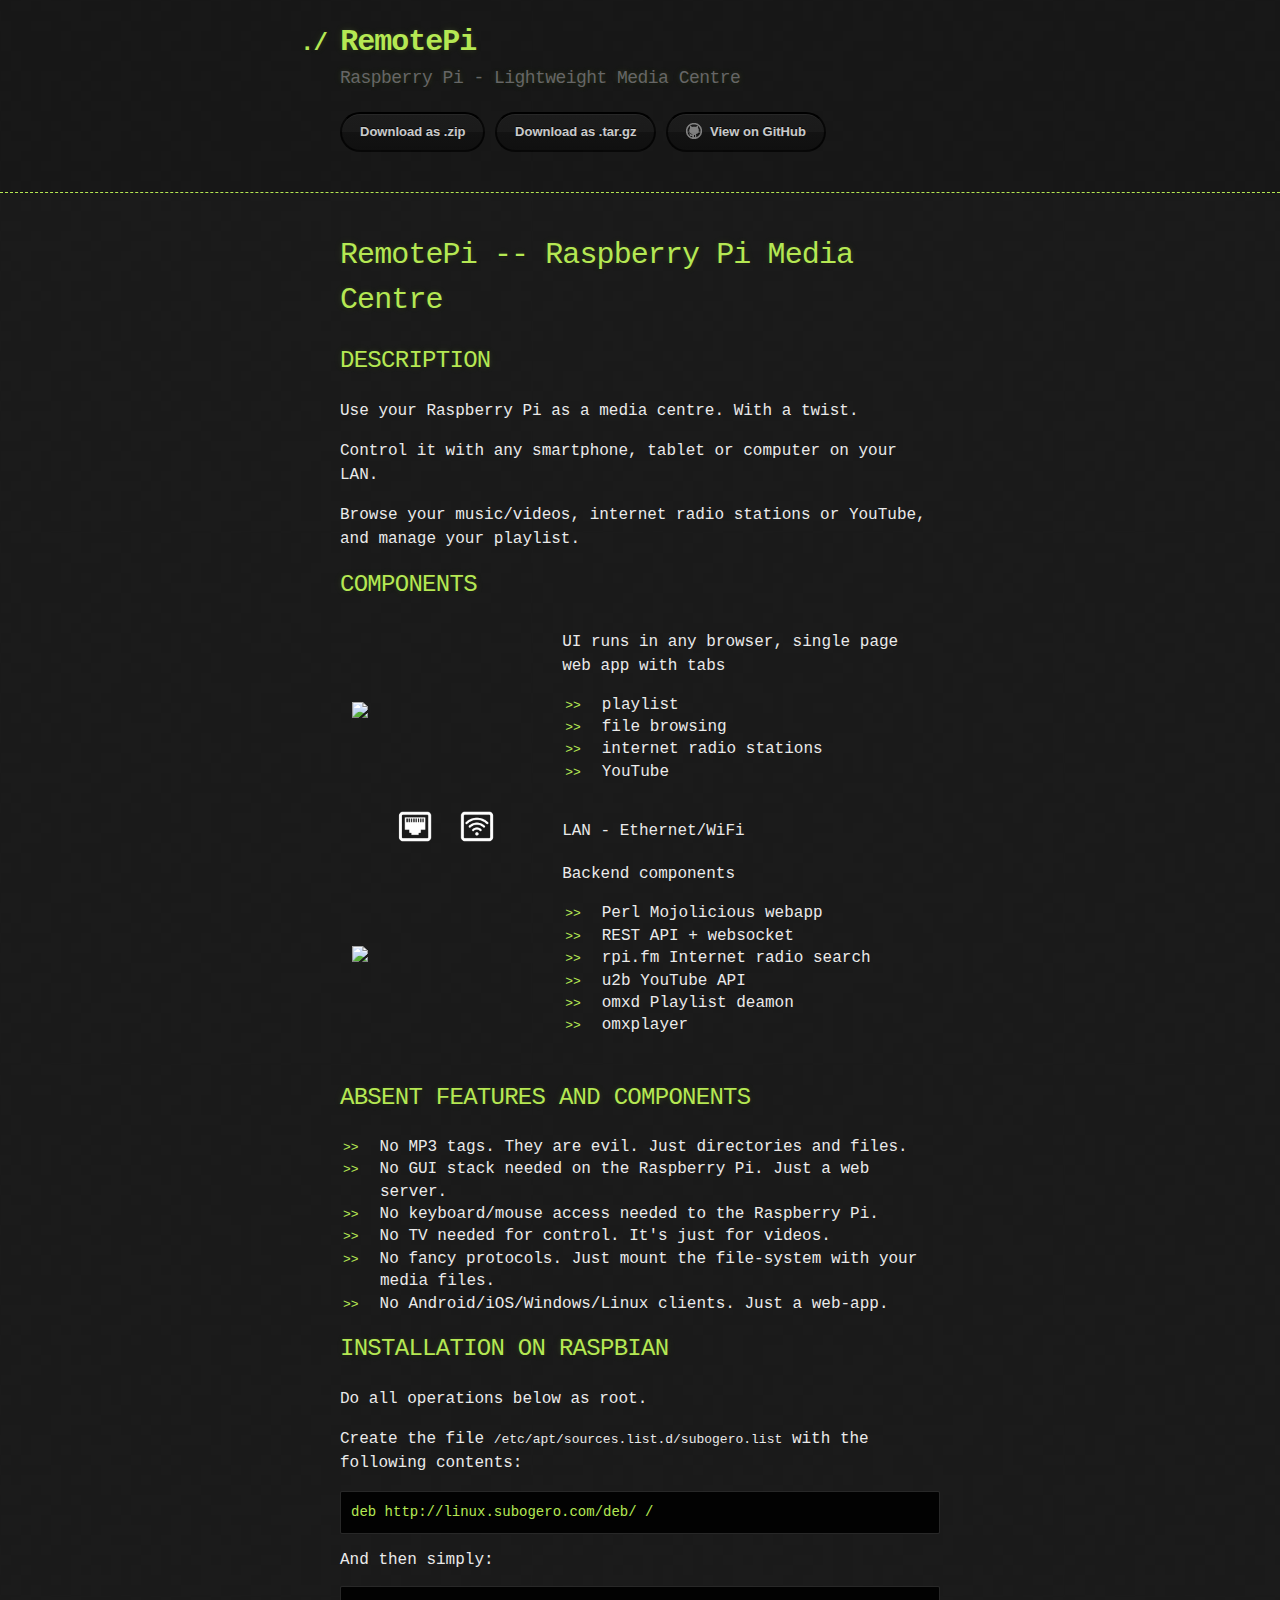
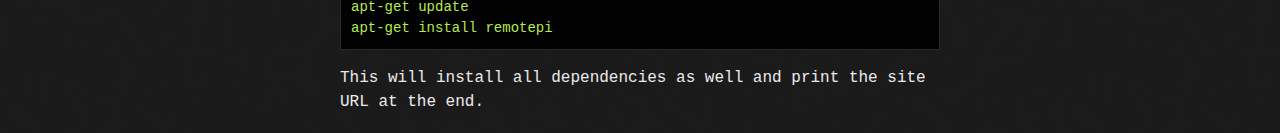
==== commit 56d49606: "Backend components update" ====
--- a/index.html
+++ b/index.html
@@ -1,98 +1,105 @@
 <!DOCTYPE html>
-<!-- (C) 2013 SZABO Gergely <szg@subogero.com> GNU AGPL v3 -->
 <html>
-<head>
-<meta charset="UTF-8">
-<meta name="viewport" content="width=device-width, initial-scale=1.0">
-<script src="http://hammerjs.github.io/dist/hammer.min.js"></script>
-<script src="util.js"></script>
-<script src="raspberry.js"></script>
-<script src="fm.js"></script>
-<script src="u2b.js"></script>
-<script src="controls.js"></script>
-<link rel="stylesheet" type="text/css" href="style.css">
-<link rel="icon" href="img/rpi.jpg">
-</head>
-<body>
-<script>con.getStatus();</script>
-<div class="con">
-<button id="blist" onclick="con.browse('list')" title="Playlist">now</button>
-<button id="bhome" onclick="con.browse('home')" title="Local stuff">pi</button>
-<button id="bfm"   onclick="con.browse('fm')"   title="Internet Radio">fm</button>
-<button id="byt"   onclick="con.browse('yt')"   title="YouTube">yt</button>
-<button id="bhelp" onclick="con.browse('help')" title="Help">?</button>
-</div>
-<div class="con" id="list">
-<div><table style="width:100%"><tr>
-<td><a href="javascript:void(0)" onclick="con.send('R')" title="Rewind 600s" ><div><img height="22" src="img/R.png" alt="R"></div></a></td>
-<td><a href="javascript:void(0)" onclick="con.send('r')" title="Rewind 30s"  ><div><img height="22" src="img/r.png" alt="r"></div></a></td>
-<td><a href="javascript:void(0)" onclick="con.send('.')" title="Repeat"      ><div><img height="22" src="img/0.png" alt="."></div></a></td>
-<td><a href="javascript:void(0)" onclick="con.send('p')" title="Play/Pause"  ><div><img height="22" src="img/p.png" alt="p"></div></a></td>
-<td><a href="javascript:void(0)" onclick="con.send('f')" title="Forward 30s" ><div><img height="22" src="img/f.png" alt="f"></div></a></td>
-<td><a href="javascript:void(0)" onclick="con.send('F')" title="Forward 600s"><div><img height="22" src="img/F.png" alt="F"></div></a></td></tr><tr>
-<td><a href="javascript:void(0)" onclick="con.send('N')" title="Previous"    ><div><img height="22" src="img/N.png" alt="N"></div></a></td>
-<td><a href="javascript:void(0)" onclick="con.send('x')" title="Delete track"><div><img height="22" src="img/x.png" alt="x"></div></a></td>
-<td><a href="javascript:void(0)" onclick="con.send('X')" title="Delete list" ><div><img height="22" src="img/X.png" alt="X"></div></a></td>
-<td><a href="javascript:void(0)" onclick="con.send('P')" title="Stop"        ><div><img height="22" src="img/P.png" alt="P"></div></a></td>
-<td><a href="javascript:void(0)" onclick="con.send('s')" title="Toggle subs" ><div><img height="22" src="img/s.png" alt="s"></div></a></td>
-<td><a href="javascript:void(0)" onclick="con.send('n')" title="Next"        ><div><img height="22" src="img/n.png" alt="n"></div></a></td></tr><tr>
-<td><a href="javascript:void(0)" onclick="con.send('D')" title="Previous dir"><div><img height="22" src="img/D.png" alt="D"></div></a></td>
-<td><a href="javascript:void(0)" onclick="con.send('h')" title="HDMI Audio"  ><div><img height="22" src="img/h.png" alt="h"></div></a></td>
-<td><a href="javascript:void(0)" onclick="con.send('j')" title="Jack Audio"  ><div><img height="22" src="img/j.png" alt="j"></div></a></td>
-<td><a href="javascript:void(0)" onclick="con.send('k')" title="Next sound"  ><div><img height="22" src="img/k.png" alt="k"></div></a></td>
-<td><a href="javascript:void(0)" onclick="con.send('m')" title="Next subs"   ><div><img height="22" src="img/m.png" alt="m"></div></a></td>
-<td><a href="javascript:void(0)" onclick="con.send('d')" title="Next dir"    ><div><img height="22" src="img/d.png" alt="d"></div></a></td>
-</tr></table></div>
-<div class="st" id="st">Status</div>
-</div>
-<div class="browse" id="home">Stuff on the Raspberry Pi</div>
-<div class="browse" id="fm">Internet Radio Stations</div>
-<div class="browse" id="yt">Search YouTube<br>
-<form name="ytsearch">
-<input type="text" name="ytq" size="35" maxlength="80"
-onkeydown="if (event.keyCode == 13) { u2b.search(this.value); return false; }">
-</form>
-<div id="ytstate"><br></div>
-<div id="ythits"></div>
-</div>
-<div class="browse" id="help">
-<h2 class="even">Browsing</h2>
-<p class="odd" ><button><img src="img/i.png" alt="i"></button> i Insert into playlist at current</p>
-<p class="even"><button><img src="img/a.png" alt="a"></button> a Insert into playlist after current</p>
-<p class="odd" ><button><img src="img/A.png" alt="A"></button> A Append to end of playlist</p>
-<p class="even"><button><img src="img/p.png" alt="I"></button> I Interrupt playlist, play now</p>
-<p class="odd" ><button><img src="img/H.png" alt="H"></button> H interrupt playlist, play on HDMI</p>
-<p class="even"><button><img src="img/J.png" alt="J"></button> J interrupt playlist, play on Jack</p>
-<h2 class="odd" >Playlist</h2>
-<p class="even"><button><img src="img/R.png" alt="R"></button> R Rewind 600s </p>
-<p class="odd" ><button><img src="img/r.png" alt="r"></button> r Rewind 30s  </p>
-<p class="even"><button><img src="img/0.png" alt="."></button> . Repeat      </p>
-<p class="odd" ><button><img src="img/p.png" alt="p"></button> p Play/Pause  </p>
-<p class="even"><button><img src="img/f.png" alt="f"></button> f Forward 30s </p>
-<p class="odd" ><button><img src="img/F.png" alt="F"></button> F Forward 600s</p>
-<p class="even"><button><img src="img/N.png" alt="N"></button> N Previous    </p>
-<p class="odd" ><button><img src="img/x.png" alt="x"></button> x Delete track</p>
-<p class="even"><button><img src="img/X.png" alt="X"></button> X Delete list </p>
-<p class="odd" ><button><img src="img/P.png" alt="P"></button> P Stop        </p>
-<p class="even"><button><img src="img/s.png" alt="s"></button> s Toggle subs </p>
-<p class="odd" ><button><img src="img/n.png" alt="n"></button> n Next        </p>
-<p class="even"><button><img src="img/D.png" alt="D"></button> D Previous dir</p>
-<p class="odd" ><button><img src="img/h.png" alt="h"></button> h HDMI Audio  </p>
-<p class="even"><button><img src="img/j.png" alt="j"></button> j Jack Audio  </p>
-<p class="odd" ><button><img src="img/k.png" alt="k"></button> k Next sound  </p>
-<p class="even"><button><img src="img/m.png" alt="m"></button> m Next subs   </p>
-<p class="odd" ><button><img src="img/d.png" alt="d"></button> d Next dir    </p>
-<h2 class="even">Gestures</h2>
-<p class="odd" >Swipe left/right - Change to next/prev tab</p>
-<p class="odd" >Long press - Change to Help tab</p>
-<h2 class="even">About RemotePi</h2>
-<p class="odd">
-remotepi 1.2<br>
-Free software, distributed under the GNU AGPL v3 license<br>
-Copyright 2013-2015 SZABO Gergely <szg@subogero.com>
-<a href="mailto:szg@subogero.com">szg@subogero.com</a>
-</p>
-</div>
-<script>con.browse('list');</script>
-</body>
+  <head>
+    <meta charset='utf-8'>
+    <meta http-equiv="X-UA-Compatible" content="chrome=1">
+
+    <link rel="stylesheet" type="text/css" href="stylesheets/stylesheet.css" media="screen">
+    <link rel="stylesheet" type="text/css" href="stylesheets/pygment_trac.css" media="screen">
+    <link rel="stylesheet" type="text/css" href="stylesheets/print.css" media="print">
+
+    <title>RemotePi by subogero</title>
+  </head>
+
+  <body>
+
+    <header>
+      <div class="container">
+        <h1>RemotePi</h1>
+        <h2>Raspberry Pi - Lightweight Media Centre</h2>
+
+        <section id="downloads">
+          <a href="https://github.com/subogero/remotepi/zipball/master" class="btn">Download as .zip</a>
+          <a href="https://github.com/subogero/remotepi/tarball/master" class="btn">Download as .tar.gz</a>
+          <a href="https://github.com/subogero/remotepi" class="btn btn-github"><span class="icon"></span>View on GitHub</a>
+        </section>
+      </div>
+    </header>
+
+    <div class="container">
+      <section id="main_content">
+        <h1>
+<a id="remotepi----raspberry-pi-media-centre-with-remote-control" class="anchor" href="#remotepi----raspberry-pi-media-centre-with-remote-control" aria-hidden="true"><span class="octicon octicon-link"></span></a>RemotePi -- Raspberry Pi Media Centre</h1>
+
+<h2>
+<a id="description" class="anchor" href="#description" aria-hidden="true"><span class="octicon octicon-link"></span></a>DESCRIPTION</h2>
+
+<p>Use your Raspberry Pi as a media centre. With a twist.</p>
+
+<p>Control it with any smartphone, tablet or computer on your LAN.</p>
+
+<p>Browse your music/videos, internet radio stations or YouTube,
+and manage your playlist.</p>
+
+<h2>
+<a id="components" class="anchor" href="#components" aria-hidden="true"><span class="octicon octicon-link"></span></a>COMPONENTS</h2>
+
+<table>
+<tr>
+<td><img src="images/ui.jpg"></td>
+<td>
+UI runs in any browser, single page web app with tabs
+<ul>
+<li>playlist</li>
+<li>file browsing</li>
+<li>internet radio stations</li>
+<li>YouTube</li>
+</ul>
+</td>
+</tr>
+<tr>
+<td><img src="images/lan.png"></td>
+<td>LAN - Ethernet/WiFi</td>
+</tr>
+<tr>
+<td><img src="images/raspi.png"></td>
+<td>
+Backend components
+<ul>
+<li>Perl Mojolicious webapp</li>
+<li>REST API + websocket</li>
+<li>rpi.fm Internet radio search</li>
+<li>u2b YouTube API</li>
+<li>omxd Playlist deamon</li>
+<li>omxplayer</li>
+</ul>
+</td>
+</tr>
+</table>
+
+<h2>
+<a id="absent" class="anchor" href="#absent" aria-hidden="true"><span class="octicon octicon-link"></span></a>ABSENT FEATURES AND COMPONENTS</h2>
+
+<ul>
+<li>No MP3 tags. They are evil. Just directories and files.</li>
+<li>No GUI stack needed on the Raspberry Pi. Just a web server.</li>
+<li>No keyboard/mouse access needed to the Raspberry Pi.</li>
+<li>No TV needed for control. It's just for videos.</li>
+<li>No fancy protocols. Just mount the file-system with your media files.</li>
+<li>No Android/iOS/Windows/Linux clients. Just a web-app.</li>
+</ul>
+
+<h2>
+<a id="install" class="anchor" href="#install" aria-hidden="true"><span class="octicon octicon-link"></span></a>INSTALLATION ON RASPBIAN</h2>
+
+<p>Do all operations below as root.</p>
+<p>Create the file <code>/etc/apt/sources.list.d/subogero.list</code> with the following contents:</p>
+<pre>deb http://linux.subogero.com/deb/ /</pre>
+And then simply:
+<pre>
+apt-get update
+apt-get install remotepi
+</pre>
+<p>This will install all dependencies as well and print the site URL at the end.</p>
+  </body>
 </html>
--- a/stylesheets/stylesheet.css
+++ b/stylesheets/stylesheet.css
@@ -0,0 +1,247 @@
+body {
+  margin: 0;
+  padding: 0;
+  background: #151515 url("../images/bkg.png") 0 0;
+  color: #eaeaea;
+  font: 16px;
+  line-height: 1.5;
+  font-family: Monaco, "Bitstream Vera Sans Mono", "Lucida Console", Terminal, monospace;
+}
+
+/* General & 'Reset' Stuff */
+
+.container {
+  width: 90%;
+  max-width: 600px;
+  margin: 0 auto;
+}
+
+section {
+  display: block;
+  margin: 0 0 20px 0;
+}
+
+h1, h2, h3, h4, h5, h6 {
+  margin: 0 0 20px;
+}
+
+li {
+  line-height: 1.4 ;
+}
+
+/* Header, <header>
+   header   - container
+   h1       - project name
+   h2       - project description
+*/
+
+header {
+  background: rgba(0, 0, 0, 0.1);
+  width: 100%;
+  border-bottom: 1px dashed #b5e853;
+  padding: 20px 0;
+  margin: 0 0 40px 0;
+}
+
+header h1 {
+  font-size: 30px;
+  line-height: 1.5;
+  margin: 0 0 0 -40px;
+  font-weight: bold;
+  font-family: Monaco, "Bitstream Vera Sans Mono", "Lucida Console", Terminal, monospace;
+  color: #b5e853;
+  text-shadow: 0 1px 1px rgba(0, 0, 0, 0.1),
+               0 0 5px rgba(181, 232, 83, 0.1),
+               0 0 10px rgba(181, 232, 83, 0.1);
+  letter-spacing: -1px;
+  -webkit-font-smoothing: antialiased;
+}
+
+header h1:before {
+  content: "./ ";
+  font-size: 24px;
+}
+
+header h2 {
+  font-size: 18px;
+  font-weight: 300;
+  color: #666;
+}
+
+#downloads .btn {
+  display: inline-block;
+  text-align: center;
+  margin: 0;
+}
+
+/* Main Content
+*/
+
+#main_content {
+  width: 100%;
+  -webkit-font-smoothing: antialiased;
+}
+section img {
+  max-width: 100%
+}
+
+h1, h2, h3, h4, h5, h6 {
+  font-weight: normal;
+  font-family: Monaco, "Bitstream Vera Sans Mono", "Lucida Console", Terminal, monospace;
+  color: #b5e853;
+  letter-spacing: -0.03em;
+  text-shadow: 0 1px 1px rgba(0, 0, 0, 0.1),
+               0 0 5px rgba(181, 232, 83, 0.1),
+               0 0 10px rgba(181, 232, 83, 0.1);
+}
+
+#main_content h1 {
+  font-size: 30px;
+}
+
+#main_content h2 {
+  font-size: 24px;
+}
+
+#main_content h3 {
+  font-size: 18px;
+}
+
+#main_content h4 {
+  font-size: 14px;
+}
+
+#main_content h5 {
+  font-size: 12px;
+  text-transform: uppercase;
+  margin: 0 0 5px 0;
+}
+
+#main_content h6 {
+  font-size: 12px;
+  text-transform: uppercase;
+  color: #999;
+  margin: 0 0 5px 0;
+}
+
+dt {
+  font-style: italic;
+  font-weight: bold;
+}
+
+ul li {
+  list-style: none;
+}
+
+ul li:before {
+  content: ">>";
+  font-family: Monaco, "Bitstream Vera Sans Mono", "Lucida Console", Terminal, monospace;
+  font-size: 13px;
+  color: #b5e853;
+  margin-left: -37px;
+  margin-right: 21px;
+  line-height: 16px;
+}
+
+blockquote {
+  color: #aaa;
+  padding-left: 10px;
+  border-left: 1px dotted #666;
+}
+
+pre {
+  background: rgba(0, 0, 0, 0.9);
+  border: 1px solid rgba(255, 255, 255, 0.15);
+  padding: 10px;
+  font-size: 14px;
+  color: #b5e853;
+  border-radius: 2px;
+  -moz-border-radius: 2px;
+  -webkit-border-radius: 2px;
+  text-wrap: normal;
+  overflow: auto;
+  overflow-y: hidden;
+}
+
+table {
+  width: 100%;
+  margin: 0 0 20px 0;
+}
+
+th {
+  text-align: left;
+  border-bottom: 1px dashed #b5e853;
+  padding: 5px 10px;
+}
+
+td {
+  padding: 5px 10px;
+}
+
+hr {
+  height: 0;
+  border: 0;
+  border-bottom: 1px dashed #b5e853;
+  color: #b5e853;
+}
+
+/* Buttons
+*/
+
+.btn {
+  display: inline-block;
+  background: -webkit-linear-gradient(top, rgba(40, 40, 40, 0.3), rgba(35, 35, 35, 0.3) 50%, rgba(10, 10, 10, 0.3) 50%, rgba(0, 0, 0, 0.3));
+  padding: 8px 18px;
+  border-radius: 50px;
+  border: 2px solid rgba(0, 0, 0, 0.7);
+  border-bottom: 2px solid rgba(0, 0, 0, 0.7);
+  border-top: 2px solid rgba(0, 0, 0, 1);
+  color: rgba(255, 255, 255, 0.8);
+  font-family: Helvetica, Arial, sans-serif;
+  font-weight: bold;
+  font-size: 13px;
+  text-decoration: none;
+  text-shadow: 0 -1px 0 rgba(0, 0, 0, 0.75);
+  box-shadow: inset 0 1px 0 rgba(255, 255, 255, 0.05);
+}
+
+.btn:hover {
+  background: -webkit-linear-gradient(top, rgba(40, 40, 40, 0.6), rgba(35, 35, 35, 0.6) 50%, rgba(10, 10, 10, 0.8) 50%, rgba(0, 0, 0, 0.8));
+}
+
+.btn .icon {
+  display: inline-block;
+  width: 16px;
+  height: 16px;
+  margin: 1px 8px 0 0;
+  float: left;
+}
+
+.btn-github .icon {
+  opacity: 0.6;
+  background: url("../images/blacktocat.png") 0 0 no-repeat;
+}
+
+/* Links
+   a, a:hover, a:visited
+*/
+
+a {
+  color: #63c0f5;
+  text-shadow: 0 0 5px rgba(104, 182, 255, 0.5);
+}
+
+/* Clearfix */
+
+.cf:before, .cf:after {
+  content:"";
+  display:table;
+}
+
+.cf:after {
+  clear:both;
+}
+
+.cf {
+  zoom:1;
+}--- a/stylesheets/pygment_trac.css
+++ b/stylesheets/pygment_trac.css
@@ -0,0 +1,68 @@
+.highlight .c { color: #999988; font-style: italic } /* Comment */
+.highlight .err { color: #a61717; background-color: #e3d2d2 } /* Error */
+.highlight .k { font-weight: bold } /* Keyword */
+.highlight .o { font-weight: bold } /* Operator */
+.highlight .cm { color: #999988; font-style: italic } /* Comment.Multiline */
+.highlight .cp { color: #999999; font-weight: bold } /* Comment.Preproc */
+.highlight .c1 { color: #999988; font-style: italic } /* Comment.Single */
+.highlight .cs { color: #999999; font-weight: bold; font-style: italic } /* Comment.Special */
+.highlight .gd { color: #000000; background-color: #ffdddd } /* Generic.Deleted */
+.highlight .gd .x { color: #000000; background-color: #ffaaaa } /* Generic.Deleted.Specific */
+.highlight .ge { font-style: italic } /* Generic.Emph */
+.highlight .gr { color: #aa0000 } /* Generic.Error */
+.highlight .gh { color: #999999 } /* Generic.Heading */
+.highlight .gi { color: #000000; background-color: #ddffdd } /* Generic.Inserted */
+.highlight .gi .x { color: #000000; background-color: #aaffaa } /* Generic.Inserted.Specific */
+.highlight .go { color: #888888 } /* Generic.Output */
+.highlight .gp { color: #555555 } /* Generic.Prompt */
+.highlight .gs { font-weight: bold } /* Generic.Strong */
+.highlight .gu { color: #800080; font-weight: bold; } /* Generic.Subheading */
+.highlight .gt { color: #aa0000 } /* Generic.Traceback */
+.highlight .kc { font-weight: bold } /* Keyword.Constant */
+.highlight .kd { font-weight: bold } /* Keyword.Declaration */
+.highlight .kn { font-weight: bold } /* Keyword.Namespace */
+.highlight .kp { font-weight: bold } /* Keyword.Pseudo */
+.highlight .kr { font-weight: bold } /* Keyword.Reserved */
+.highlight .kt { color: #445588; font-weight: bold } /* Keyword.Type */
+.highlight .m { color: #009999 } /* Literal.Number */
+.highlight .s { color: #d14 } /* Literal.String */
+.highlight .na { color: #008080 } /* Name.Attribute */
+.highlight .nb { color: #0086B3 } /* Name.Builtin */
+.highlight .nc { color: #445588; font-weight: bold } /* Name.Class */
+.highlight .no { color: #008080 } /* Name.Constant */
+.highlight .ni { color: #800080 } /* Name.Entity */
+.highlight .ne { color: #990000; font-weight: bold } /* Name.Exception */
+.highlight .nf { color: #990000; font-weight: bold } /* Name.Function */
+.highlight .nn { color: #555555 } /* Name.Namespace */
+.highlight .nt { color: #CBDFFF } /* Name.Tag */
+.highlight .nv { color: #008080 } /* Name.Variable */
+.highlight .ow { font-weight: bold } /* Operator.Word */
+.highlight .w { color: #bbbbbb } /* Text.Whitespace */
+.highlight .mf { color: #009999 } /* Literal.Number.Float */
+.highlight .mh { color: #009999 } /* Literal.Number.Hex */
+.highlight .mi { color: #009999 } /* Literal.Number.Integer */
+.highlight .mo { color: #009999 } /* Literal.Number.Oct */
+.highlight .sb { color: #d14 } /* Literal.String.Backtick */
+.highlight .sc { color: #d14 } /* Literal.String.Char */
+.highlight .sd { color: #d14 } /* Literal.String.Doc */
+.highlight .s2 { color: #d14 } /* Literal.String.Double */
+.highlight .se { color: #d14 } /* Literal.String.Escape */
+.highlight .sh { color: #d14 } /* Literal.String.Heredoc */
+.highlight .si { color: #d14 } /* Literal.String.Interpol */
+.highlight .sx { color: #d14 } /* Literal.String.Other */
+.highlight .sr { color: #009926 } /* Literal.String.Regex */
+.highlight .s1 { color: #d14 } /* Literal.String.Single */
+.highlight .ss { color: #990073 } /* Literal.String.Symbol */
+.highlight .bp { color: #999999 } /* Name.Builtin.Pseudo */
+.highlight .vc { color: #008080 } /* Name.Variable.Class */
+.highlight .vg { color: #008080 } /* Name.Variable.Global */
+.highlight .vi { color: #008080 } /* Name.Variable.Instance */
+.highlight .il { color: #009999 } /* Literal.Number.Integer.Long */
+
+.type-csharp .highlight .k { color: #0000FF }
+.type-csharp .highlight .kt { color: #0000FF }
+.type-csharp .highlight .nf { color: #000000; font-weight: normal }
+.type-csharp .highlight .nc { color: #2B91AF }
+.type-csharp .highlight .nn { color: #000000 }
+.type-csharp .highlight .s { color: #A31515 }
+.type-csharp .highlight .sc { color: #A31515 }
